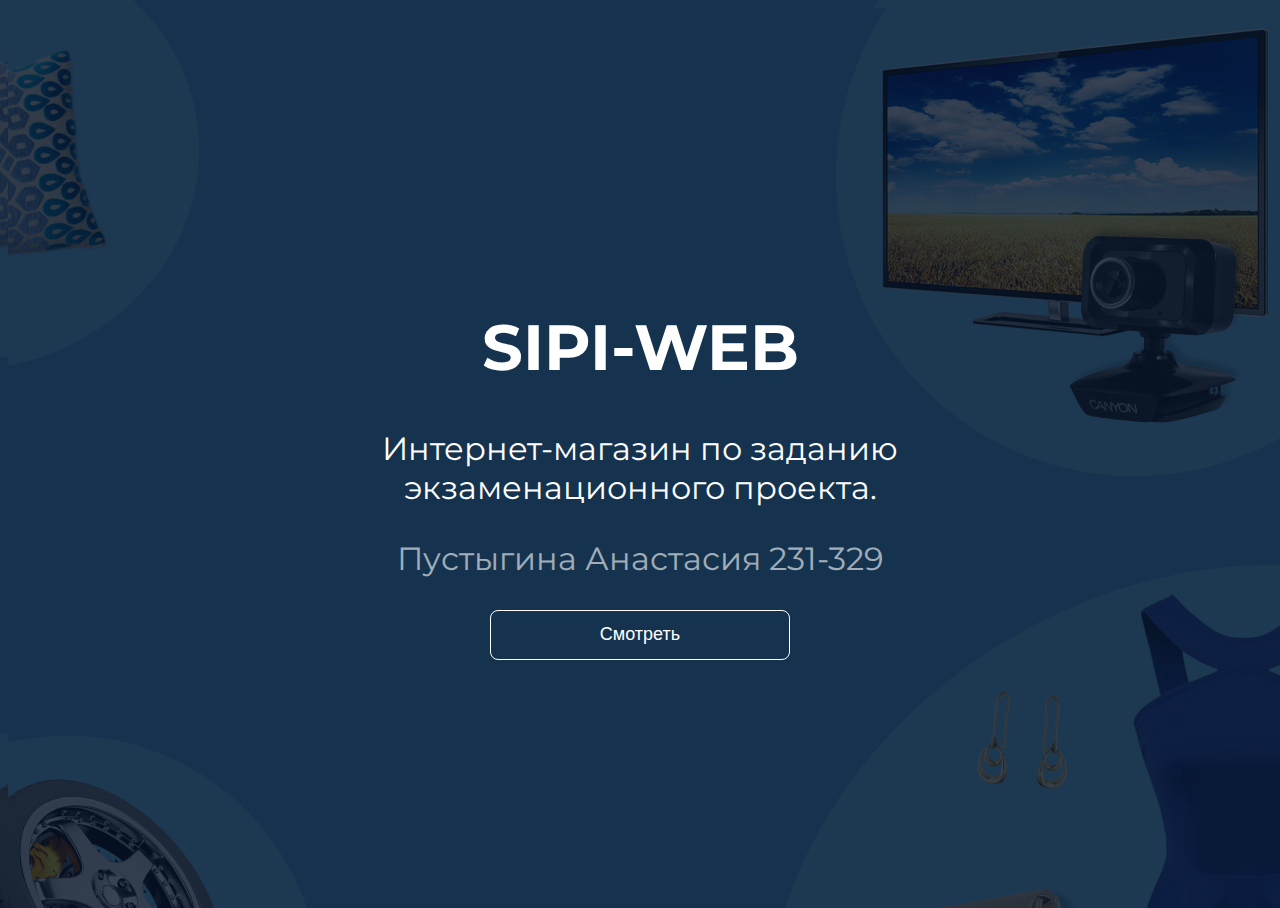
==== index.html @ 3e8a403b "my-work-edit" ====
<!DOCTYPE html>
<html lang="en">
	<head>
   		<meta charset="UTF-8">
    	<meta name="viewport" content="width=device-width, initial-scale=1.0">
    	<title>SIPI-WEB</title>
    	<link rel="stylesheet" href="css/style-start.css">
    	<link href='https://fonts.googleapis.com/css?family=Montserrat' rel='stylesheet'>
	</head>
	<body>
    	<main>
    		<div class="center-content">
    			<h1>SIPI-WEB</h1>
    			<p>Интернет-магазин по заданию экзаменационного проекта.</p>
    			<p class="subtext">Пустыгина Анастасия 231-329</p>
    			<button onclick="document.location='catalog.html'">Смотреть</button>
    		</div>
    	</main>
    </body>
</html>
---- css/style-start.css ----
html, body{
	width: 100%;
	height: 100%;
	font-family: 'Montserrat';
	background-image: url("../img/bg_start.png");
	background-position: top center;
	}
h1{
	text-align: center;
	color: white;
	font-size: 64px;
}
p{
	text-align: center;
	color: white;
	font-size: 32px;
}
.subtext{
	opacity: 0.6;
}
button{
	color: white;
	border: 1px solid white;
	border-radius: 8px;
	width: 300px;
	font-size: 18px;
	height: 50px;
	background: none;
	cursor:pointer;
    margin: 0 auto;
    display: block;
}
button:hover{
	background-color: white;
	color: #003390;
}
.center-content{
	width: 50%;
	height: 30%;
	position: absolute;
    top: 0;
    right: 0;
    bottom: 100px;
    left: 0;
    margin: auto;
}
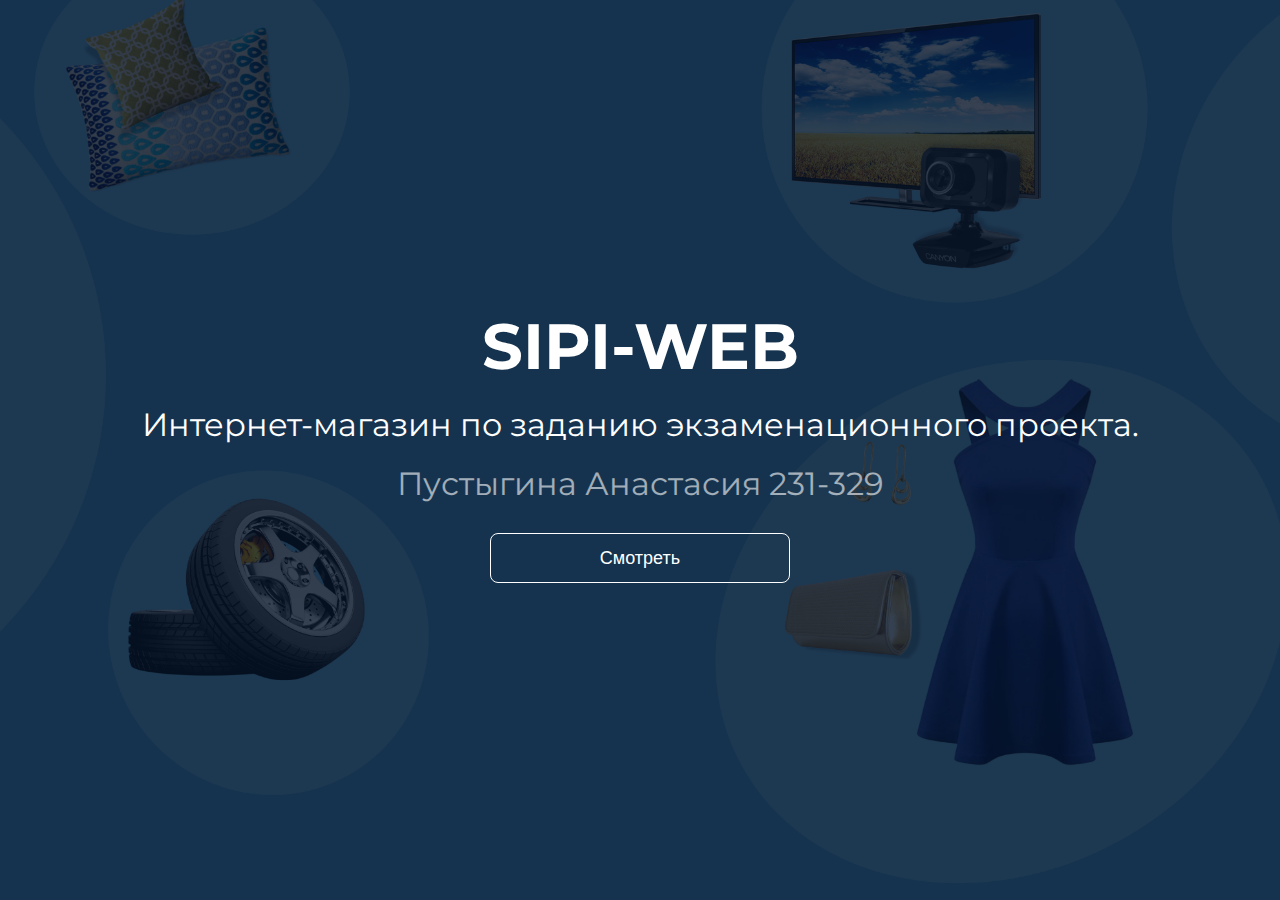
==== commit d91668c6: "media to index" ====
--- a/index.html
+++ b/index.html
@@ -1,20 +1,18 @@
 <!DOCTYPE html>
 <html lang="en">
-	<head>
-   		<meta charset="UTF-8">
-    	<meta name="viewport" content="width=device-width, initial-scale=1.0">
-    	<title>SIPI-WEB</title>
-    	<link rel="stylesheet" href="css/style-start.css">
-    	<link href='https://fonts.googleapis.com/css?family=Montserrat' rel='stylesheet'>
-	</head>
-	<body>
-    	<main>
-    		<div class="center-content">
-    			<h1>SIPI-WEB</h1>
-    			<p>Интернет-магазин по заданию экзаменационного проекта.</p>
-    			<p class="subtext">Пустыгина Анастасия 231-329</p>
-    			<button onclick="document.location='catalog.html'">Смотреть</button>
-    		</div>
-    	</main>
-    </body>
-</html>+<head>
+    <meta charset="UTF-8">
+    <meta name="viewport" content="width=device-width, initial-scale=1.0">
+    <title>SIPI-WEB</title>
+    <link rel="stylesheet" href="css/style-start.css">
+    <link href='https://fonts.googleapis.com/css?family=Montserrat' rel='stylesheet'>
+</head>
+<body>
+    <div class="center-content">
+        <h1>SIPI-WEB</h1>
+        <p>Интернет-магазин по заданию экзаменационного проекта.</p>
+        <p class="subtext">Пустыгина Анастасия 231-329</p>
+        <button onclick="document.location='catalog.html'">Смотреть</button>
+    </div>
+</body>
+</html>
--- a/css/style-start.css
+++ b/css/style-start.css
@@ -1,46 +1,110 @@
-html, body{
-	width: 100%;
-	height: 100%;
-	font-family: 'Montserrat';
-	background-image: url("../img/bg_start.png");
-	background-position: top center;
-	}
-h1{
-	text-align: center;
-	color: white;
-	font-size: 64px;
+html, body {
+    width: 100%;
+    height: 100%;
+    margin: 0;
+    padding: 0;
+    font-family: 'Montserrat', sans-serif;
+    background-image: url("../img/bg_start.png");
+    background-position: center;
+    background-size: cover;
+    display: flex; /* Используем Flexbox */
+    justify-content: center; /* Горизонтальное выравнивание */
+    align-items: center; /* Вертикальное выравнивание */
 }
-p{
-	text-align: center;
-	color: white;
-	font-size: 32px;
+
+h1 {
+    color: white;
+    font-size: 64px;
+    margin: 0 0 20px 0; /* Отступы между элементами */
+    text-align: center;
 }
-.subtext{
-	opacity: 0.6;
+
+p {
+    color: white;
+    font-size: 32px;
+    margin: 0 0 20px 0; /* Отступы между элементами */
+    text-align: center;
 }
-button{
-	color: white;
-	border: 1px solid white;
-	border-radius: 8px;
-	width: 300px;
-	font-size: 18px;
-	height: 50px;
-	background: none;
-	cursor:pointer;
-    margin: 0 auto;
+
+.subtext {
+    opacity: 0.6;
+}
+
+button {
+    color: white;
+    border: 1px solid white;
+    border-radius: 8px;
+    width: 300px;
+    font-size: 18px;
+    height: 50px;
+    background: none;
+    cursor: pointer;
+    margin: 10px auto; /* Центровка кнопки */
     display: block;
 }
-button:hover{
-	background-color: white;
-	color: #003390;
+
+button:hover {
+    background-color: white;
+    color: #003390;
 }
-.center-content{
-	width: 50%;
-	height: 30%;
-	position: absolute;
-    top: 0;
-    right: 0;
-    bottom: 100px;
-    left: 0;
-    margin: auto;
+
+.center-content {
+    text-align: center; /* Выравнивание текста внутри */
+    display: flex; /* Flexbox для внутреннего содержимого */
+    flex-direction: column; /* Расположить элементы вертикально */
+    align-items: center; /* Горизонтальное центрирование */
+    justify-content: center; /* Вертикальное центрирование */
+}
+/* Экран от 768px до 1200px (планшеты) */
+@media (min-width: 768px) and (max-width: 1199px) {
+	h1 {
+		font-size: 48px;
+	}
+	p {
+		font-size: 24px;
+	}
+	button {
+		width: 250px;
+		font-size: 16px;
+		height: 45px;
+	}
+	.center-content {
+		width: 60%;
+	}
+}
+
+/* Экран от 480px до 768px (мобильные устройства в горизонтальной ориентации) */
+@media (min-width: 480px) and (max-width: 767px) {
+	h1 {
+		font-size: 36px;
+	}
+	p {
+		font-size: 20px;
+	}
+	button {
+		width: 200px;
+		font-size: 14px;
+		height: 40px;
+	}
+	.center-content {
+		width: 80%;
+	}
+}
+
+/* Экран до 480px (мобильные устройства в вертикальной ориентации) */
+@media (max-width: 479px) {
+	h1 {
+		font-size: 28px;
+	}
+	p {
+		font-size: 16px;
+	}
+	button {
+		width: 180px;
+		font-size: 12px;
+		height: 35px;
+	}
+	.center-content {
+		width: 90%;
+	}
 }